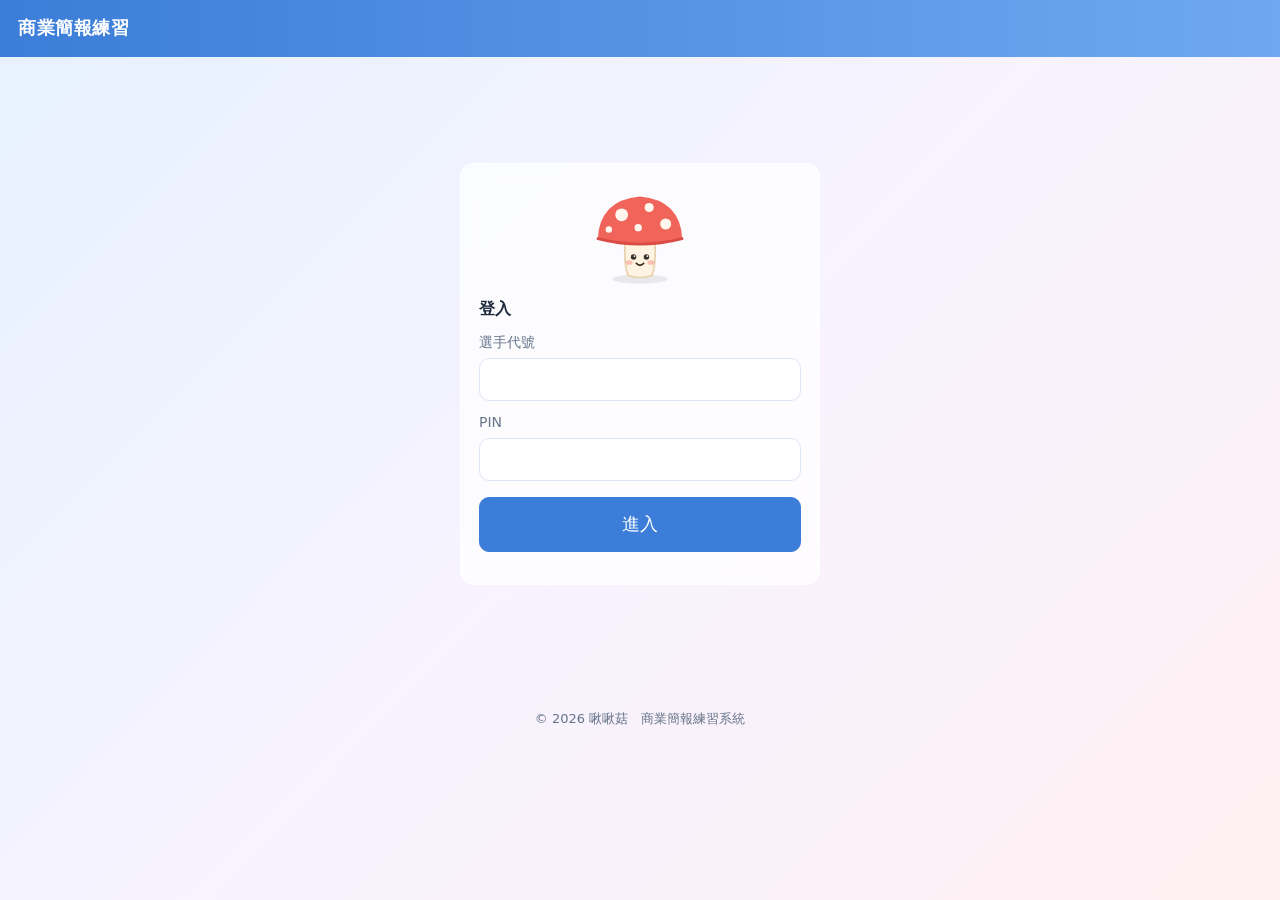
==== index.html @ de79013f "Add files via upload" ====
<!DOCTYPE html>
<html lang="zh-Hant">
<head>
<meta charset="utf-8">
<meta name="viewport" content="width=device-width, initial-scale=1">
<title>商業簡報練習</title>
<link rel="stylesheet" href="style.css">
</head>
<body>
<header>
  <h1>商業簡報練習</h1>
  <div class="row">
    <button id="navHome" class="hidden">今日任務</button>
    <button id="navProg" class="hidden">我的進度</button>
    <button id="navOut" class="hidden">登出</button>
  </div>
</header>
<main id="app"></main>

<script src="bank.js"></script>
<script src="common.js"></script>
<script>
let ME = store("bp_me");           // {code, pin}
let RUN = store("bp_run");         // 進行中的練習（重新整理也不會中斷計時）
let tickH = null;

const app = $("#app");
$("#navHome").onclick = () => showHome();
$("#navProg").onclick = () => showProgress();
$("#navOut").onclick = () => { unstore("bp_me"); ME = null; showLogin(); };

function nav(on) { ["#navHome", "#navProg", "#navOut"].forEach(s => $(s).classList.toggle("hidden", !on)); }

/* ---------------- 登入 ---------------- */
function showLogin() {
  nav(false);
  app.innerHTML = `<div class="card login"><svg class="login-hero" viewBox="0 0 120 120" aria-hidden="true">
      <ellipse cx="60" cy="108" rx="30" ry="5" fill="rgba(0,0,0,.08)"/>
      <path d="M44 62 Q42 92 47 104 Q60 109 73 104 Q78 92 76 62 Z" fill="#FFF4E2" stroke="#E8D3B0" stroke-width="2"/>
      <path d="M14 64 Q16 22 60 18 Q104 22 106 64 Q60 76 14 64 Z" fill="#F0645A"/>
      <path d="M14 64 Q60 76 106 64" fill="none" stroke="#D84C44" stroke-width="3" stroke-linecap="round"/>
      <circle cx="40" cy="38" r="7" fill="#FFF7EE"/><circle cx="70" cy="30" r="5" fill="#FFF7EE"/><circle cx="88" cy="48" r="6" fill="#FFF7EE"/><circle cx="58" cy="52" r="4" fill="#FFF7EE"/><circle cx="26" cy="54" r="3.5" fill="#FFF7EE"/>
      <circle cx="53" cy="84" r="3" fill="#3B2F2A"/><circle cx="67" cy="84" r="3" fill="#3B2F2A"/>
      <circle cx="54" cy="83" r="1" fill="#fff"/><circle cx="68" cy="83" r="1" fill="#fff"/>
      <path d="M56 91 Q60 95 64 91" fill="none" stroke="#3B2F2A" stroke-width="2" stroke-linecap="round"/>
      <ellipse cx="48" cy="90" rx="4" ry="2.5" fill="#F7A9A0" opacity=".7"/><ellipse cx="72" cy="90" rx="4" ry="2.5" fill="#F7A9A0" opacity=".7"/>
    </svg>
    <h2>登入</h2>
    <label>選手代號</label><input id="code" autocomplete="username">
    <label>PIN</label><input id="pin" type="password" inputmode="numeric" autocomplete="current-password">
    <p><button class="primary big" id="go" style="width:100%">進入</button></p></div>`;
  $("#go").onclick = async () => {
    const code = $("#code").value.trim(), pin = $("#pin").value.trim();
    $("#go").disabled = true;
    const r = await api("login", { code, pin }).catch(() => ({ ok: false, msg: "連線失敗" }));
    $("#go").disabled = false;
    if (!r.ok) return toast(r.msg, true);
    ME = { code, pin }; store("bp_me", ME); await start();
  };
}

/* ---------------- 首頁：今日任務 ---------------- */
async function showHome() {
  stopTick(); nav(true);
  app.innerHTML = `<div class="card"><p class="muted">載入中…</p></div>`;
  const r = await api("home", ME).catch(() => ({ ok: false, msg: "連線失敗" }));
  if (!r.ok) { if (r.msg === "請重新登入") return showLogin(); return app.innerHTML = `<div class="card">${esc(r.msg)}</div>`; }

  const codes = r.task ? r.task.codes : [];
  const doneSet = new Set(r.doneToday);
  const taskHtml = codes.length ? `<div class="tasks">${codes.map(c => {
      const d = drillOf(c), done = doneSet.has(c);
      return `<div class="task ${done ? "done" : ""}"><div class="row" style="flex-wrap:nowrap">
        <span class="check">${done ? "✓" : ""}</span>
        <div><div class="t">${esc(d.name)}</div><div class="s">目標 ${d.target} 分鐘${(d.type !== "drill" && r.task.year) ? `｜${r.task.year} 年題目` : ""}</div></div></div>
        <button class="${done ? "" : "primary"}" data-go="${c}">${done ? "再練一次" : "開始"}</button></div>`;
    }).join("")}</div>
    ${r.task.note ? `<div class="comment"><b>老師備註：</b>${esc(r.task.note)}</div>` : ""}
    <p class="muted small">今天完成 ${codes.filter(c => doneSet.has(c)).length} / ${codes.length} 項</p>`
    : `<p class="muted">老師今天還沒有指派任務，可以從下面自選練習。</p>`;

  app.innerHTML = `
    ${RUN ? `<div class="card" style="border-color:var(--main)"><b>你有一個練習還沒結束：</b>${esc(drillOf(RUN.code).name)}
      <p><button class="primary" id="resume">回到練習</button> <button id="drop">放棄這次</button></p></div>` : ""}
    <div class="homegrid"><div>
    <div class="card"><h2>今日任務｜${r.today}</h2>${taskHtml}</div>
    <div class="card"><h2>老師最新評語</h2>${r.comments.length ? r.comments.map(c =>
      `<div class="comment">${statusTag(c.status)} <b>${esc(c.name)}</b> <span class="muted small">${c.date}</span><div>${esc(c.comment)}</div></div>`).join("")
      : `<p class="muted">還沒有評語</p>`}</div></div><div>
    <div class="card"><h2>建議練習順序</h2><p class="muted small">先學配色、定出自己的風格，才能從零建出自己的母片。</p>
      <ol class="route">
        <li><a href="color.html#learn">色彩教學</a><span class="muted small">主色、輔色、強調色與比例</span></li>
        <li><a href="color.html#wheel">色環配色</a><span class="muted small">用色環挑出自己的色票</span></li>
        <li><a href="color.html#style">母片風格卡</a><span class="muted small">色票＋形狀語言＋字型</span></li>
        <li><a href="#" data-route="D01">從零建好母片</a><span class="muted small">照風格卡在投影片母片從零建立</span></li>
        <li><a href="#" data-route="M01">全真模擬</a><span class="muted small">完整考古題，每份至少 2 次</span></li>
      </ol></div>
    <div class="card"><h2>參考資料</h2><p class="muted small">每年都會考的格式要求（日期頁碼、圖片壓縮、存檔等）、常用快捷鍵，以及得獎作品的觀察重點。需要時點開看。</p>
      <p class="row"><a class="btn" href="guide.html#format" style="text-decoration:none">每年必有的格式要求</a><a class="btn" href="guide.html#keys" style="text-decoration:none">常用快捷鍵</a><a class="btn" href="guide.html#award" style="text-decoration:none">得獎作品觀察</a></p></div>
    <div class="card"><h2>配色與母片設計</h2><p class="muted small">色彩教學、色環配色、母片風格、圖形範例。目標：做出你自己的母片風格並背起來。</p>
      <p class="row"><a class="btn primary" href="color.html" style="text-decoration:none">進入配色練習</a><a class="btn" href="color.html#style" style="text-decoration:none">我的母片風格</a></p></div>
    <div class="card"><h2>自選練習</h2><div class="pick">${DRILLS.map(d =>
      `<button data-go="${d.code}"><b>${esc(d.name)}</b><div class="muted small">目標 ${d.target} 分鐘</div></button>`).join("")}</div></div>
    </div></div>`;

  $$("[data-route]").forEach(b => b.onclick = e => { e.preventDefault();
    if (RUN && !confirm("你有一個練習還沒結束，要放棄它並開始新的嗎？")) return;
    beginPractice(b.dataset.route, ""); });
  $$("[data-go]").forEach(b => b.onclick = () => {
    if (RUN && !confirm("你有一個練習還沒結束，要放棄它並開始新的嗎？")) return;
    const d = drillOf(b.dataset.go);
    beginPractice(d.code, d.type !== "drill" ? (r.task && r.task.year) || "" : "");
  });
  if ($("#resume")) $("#resume").onclick = () => showPractice();
  if ($("#drop")) $("#drop").onclick = () => { if (confirm("確定放棄？計時會清除。")) { RUN = null; unstore("bp_run"); showHome(); } };
}

/* 我的風格卡（在「配色與母片設計」設定） */
function myPal() {
  const p = store("bp_palette"); if (!p) return null;
  const colors = Array.isArray(p.colors) && p.colors.length ? p.colors : [p.main, p.sub, p.accent].filter(Boolean);
  const acc = Array.isArray(p.colors) && p.colors.length ? (p.acc ?? colors.length - 1) : colors.length - 1;
  return { bg: p.bg || "#FFFFFF", text: p.text || "#2B2B2B", text2: p.text2 || "#6B7280", colors, acc };
}
const cName = (i, p) => i === 0 ? "主色" : i === p.acc ? "強調色" : "色彩 " + (i + 1);
function styleCardHtml() {
  const st = store("bp_style"), p = myPal();
  if (!st || !st.name || !p) return `<div class="comment" style="border-color:var(--warn)"><b class="warn">你還沒有風格卡。</b>
    先到「配色與母片設計 → 母片風格」選好配色方案、形狀語言、字型並存成風格卡，再回來做這關。
    <p><a class="btn primary" href="color.html#style" style="text-decoration:none">去設定風格卡</a></p></div>`;
  const sw = c => `<span style="display:inline-block;width:40px;height:26px;border-radius:6px;background:${c};border:1px solid #ddd;vertical-align:middle;margin-right:6px"></span>`;
  return `<h3>照這張風格卡做：${esc(st.name)}</h3><div class="card" style="background:#fafbfa;margin:0">
    <div class="grid2"><div><p class="muted small" style="margin:0">背景與文字色</p>
      ${[["背景色", p.bg], ["主文字色", p.text], ["次要文字色", p.text2]].map(([n, c]) => `<div style="margin:4px 0">${sw(c)}<b>${n}</b>　${c}</div>`).join("")}
      <p class="muted small" style="margin:8px 0 0">物件色彩（${p.colors.length} 色）</p>
      ${p.colors.map((c, i) => `<div style="margin:4px 0">${sw(c)}<b>${cName(i, p)}</b>　${c}</div>`).join("")}</div>
    <div><p style="margin:4px 0"><b>形狀語言：</b>${SHAPE_NAMES[st.shape] || st.shape}</p><p style="margin:4px 0"><b>字型：</b>${FONT_NAMES[st.font] || st.font}</p>
    <p style="margin:4px 0"><b>版面配置：</b>封面、目錄、分隔頁、內文、結尾</p>
    <p style="margin:4px 0" class="small"><b>自訂色彩：</b>深色1＝主文字、淺色1＝背景、深色2＝次要文字、淺色2＝淺色底、輔色1～${p.colors.length}＝物件色彩（依序）</p>
    <a class="small" href="color.html#style">在配色與母片設計裡查看預覽 →</a></div></div>
    <p class="small" style="margin:8px 0 0">💡 色碼、字型照風格卡設定；<b>版面設計請依自己的巧思</b>，風格卡的預覽只是參考，不是要照抄。</p></div>`;
}
function styleCardText() {
  const st = store("bp_style"), p = myPal();
  return st && p ? `風格卡：${st.name}\n背景色 ${p.bg}｜主文字 ${p.text}｜次要文字 ${p.text2}\n物件色彩：${p.colors.map((c, i) => cName(i, p) + " " + c).join("｜")}\n形狀：${SHAPE_NAMES[st.shape] || ""}｜字型：${FONT_NAMES[st.font] || ""}` : "";
}

/* 全真模擬分段順序（讀題與建母片可以交換） */
const PH = () => ((RUN && RUN.order) || MOCK_PHASES.map(p => p.key)).map(k => MOCK_PHASES.find(p => p.key === k));

/* ---------------- 練習流程 ---------------- */
function beginPractice(code, year) {
  const d = drillOf(code);
  RUN = { code, year: "", suggest: year || "", acc: 0, startAt: null, stage: d.type === "drill" ? "brief" : "pickYear",
          phaseIdx: 0, phaseAcc: {}, phaseStart: null };
  save(); showPractice();
}
function save() { store("bp_run", RUN); }
function elapsed() { return RUN.acc + (RUN.startAt ? (Date.now() - RUN.startAt) / 1000 : 0); }
function phaseElapsed(i) {
  const k = PH()[i].key;
  return (RUN.phaseAcc[k] || 0) + (RUN.startAt && RUN.phaseIdx === i && RUN.phaseStart ? (Date.now() - RUN.phaseStart) / 1000 : 0);
}
function stopTick() { clearInterval(tickH); tickH = null; }

function showPractice() {
  stopTick(); nav(true);
  const d = drillOf(RUN.code);
  const ex = examOf(RUN.year);

  if (RUN.stage === "pickYear") {
    app.innerHTML = `<div class="card"><p class="muted">載入中…</p></div>`;
    api("progress", ME).then(r => {
      const L = r && r.ok ? r.logs : [];
      if (d.type === "mock") {
        app.innerHTML = `<div class="card"><h2>全真模擬｜考古題進度表</h2>
          <p>規則：拿完整的考古題，計時 4 小時做完。<b>每份至少做 2 次</b>：做完第 1 次，等老師檢討後才能做第 2 次，<b>一次要比一次快</b>。</p>
          ${RUN.suggest ? `<div class="comment">老師今天指定：<b>${RUN.suggest} 年</b></div>` : ""}
          ${examGrid(L, true)}</div>`;
      } else {
        app.innerHTML = `<div class="card"><h2>${esc(d.name)}</h2><p>選一年的題目：</p>
          ${RUN.suggest ? `<div class="comment">老師今天指定：<b>${RUN.suggest} 年</b></div>` : ""}
          <div class="pick">${EXAMS.map(e => { const n = L.filter(l => l.drill === d.code && String(l.year) === String(e.year)).length;
            return `<button data-year="${e.year}" class="${String(e.year) === String(RUN.suggest) ? "primary" : ""}"><b>${e.year} 年</b>｜${esc(e.title)}<div class="small">已練 ${n} 次</div></button>`; }).join("")}</div></div>`;
      }
      $$("[data-year]").forEach(b => b.onclick = () => {
        const y = b.dataset.year, A = L.filter(l => l.drill === d.code && String(l.year) === y);
        const p = A[A.length - 1];
        RUN.year = y; RUN.attempt = A.length + 1; RUN.stage = "brief";
        RUN.prev = p ? { seconds: p.seconds, phases: p.phases, missing: p.missing, comment: p.comment, date: p.date } : null;
        save(); showPractice();
      });
    });
    return;
  }

  if (RUN.stage === "brief" && d.type === "drill") {
    app.innerHTML = `<div class="card"><h2>${esc(d.name)}</h2>
      <p class="muted">目標時間 <b>${d.target} 分鐘</b>｜按「開始計時」後才開始算</p>
      <h3>任務</h3><p>${esc(d.goal || "")}</p>
      ${d.useStyle ? styleCardHtml() : ""}
      ${d.table ? `<h3>素材${d.material ? `<span class="muted small">（${esc(d.material)}）</span>` : ""}</h3>
        <div style="overflow-x:auto"><table class="tbl data">${d.table.map((r, i) => `<tr>${r.map(c => i ? `<td>${esc(c)}</td>` : `<th>${esc(c)}</th>`).join("")}</tr>`).join("")}</table></div>`
        : d.material ? `<h3>素材</h3><p>${esc(d.material)}</p>` : ""}
      ${d.tips ? `<h3>操作提示</h3><ol class="tips">${d.tips.map(t => `<li>${esc(t)}</li>`).join("")}</ol>` : ""}
      ${d.pass ? `<h3>合格標準</h3><ul class="passlist">${d.pass.map(t => `<li>${esc(t)}</li>`).join("")}</ul>` : ""}
      <p><button class="primary big" id="startBtn">開始計時</button> <button id="back">回首頁</button></p></div>`;
    $("#startBtn").onclick = () => { RUN.stage = "timer"; RUN.startAt = Date.now(); save(); showPractice(); };
    $("#back").onclick = () => { RUN = null; unstore("bp_run"); showHome(); };
    return;
  }

  if (RUN.stage === "brief") {
    app.innerHTML = `<div class="card"><h2>${esc(d.name)}</h2>
      <p><b>${ex.year} 年｜${esc(ex.title)}</b>　<span class="tag pass">第 ${RUN.attempt || 1} 次</span><br><span class="muted">${esc(ex.role)}</span></p>
      ${RUN.prev ? `<div class="card" style="background:#fafbfa">
        <h3 style="margin-top:0">上次（${RUN.prev.date}）用時 ${fmtSec(RUN.prev.seconds)}　→　這次目標：<span class="good">${fmtSec(Math.max(0, RUN.prev.seconds - 600))} 以內</span></h3>
        ${d.type === "mock" ? `<div class="phases">${PH().map(p => `<div class="phase"><div class="n">${p.name}</div><div class="v">${fmtSec((RUN.prev.phases || {})[p.key] || 0)}</div></div>`).join("")}</div>` : ""}
        ${RUN.prev.comment ? `<div class="comment"><b>老師檢討：</b>${esc(RUN.prev.comment)}</div>` : ""}
        ${RUN.prev.missing && RUN.prev.missing.length ? `<b class="warn">上次漏掉的，這次要特別注意：</b><ul>${RUN.prev.missing.map(m => `<li>${esc(m)}</li>`).join("")}</ul>` : ""}
      </div>` : ""}
      ${ex.pdf ? `<p><a class="btn" href="${esc(ex.pdf)}" target="_blank">打開試題卷</a></p>` : `<p class="muted small">請準備好這年的紙本或電子試題卷。</p>`}
      ${d.type === "read"
        ? `<p>規則：限時 ${d.target} 分鐘，<b>不要開 PPT</b>。讀完試題卷後寫出兩樣東西：</p>
           <ol><li>這題所有「必做規格」，一行一項</li><li>簡報大綱：每頁一行，寫「頁面標題｜這頁要讓評審看懂的重點」</li></ol>
           <p class="muted small">寫完送出前，系統會給你標準規格清單讓你自己對照。</p>`
        : `<p>規則：完整 4 小時，分四段計時。每完成一段就按「下一段」，這樣才看得出時間花在哪裡。</p>
           <p>最後一定要照比賽要求，以崗位編號存成<b>簡報檔、播放檔、PDF 三種檔案</b>並逐一打開測試；上傳給老師時請傳<b>簡報檔（.pptx）</b>，老師才看得到動畫。<a href="guide.html#format">看格式要求 →</a></p>
           <p><b>你的處理順序：</b></p>
           <div class="row" style="margin-bottom:8px">
             <label style="margin:0;color:var(--ink)"><input type="radio" name="ord" value="read" style="width:auto" ${PH()[0].key === "read" ? "checked" : ""}> 先讀題畫重點，再建母片</label>
             <label style="margin:0;color:var(--ink)"><input type="radio" name="ord" value="master" style="width:auto" ${PH()[0].key === "master" ? "checked" : ""}> 先建母片，再讀題</label></div>
           <div class="phases">${PH().map((p, i) => `<div class="phase"><div class="n">${i + 1}. ${p.name}</div><div class="v">${p.target} 分</div></div>`).join("")}</div>`}
      <p><button class="primary big" id="startBtn">開始計時</button> <button id="back">換一年</button></p></div>`;
    $$("[name=ord]").forEach(r => r.onchange = () => { RUN.order = r.value === "read" ? ["read", "master", "build", "check"] : ["master", "read", "build", "check"]; save(); showPractice(); });
    $("#startBtn").onclick = () => { RUN.stage = "timer"; RUN.startAt = Date.now(); RUN.phaseStart = Date.now(); save(); showPractice(); };
    $("#back").onclick = () => { RUN.stage = "pickYear"; save(); showPractice(); };
    return;
  }

  if (RUN.stage === "timer") {
    const isMock = d.type === "mock", isRead = d.type === "read";
    app.innerHTML = `<div class="card"><h2>${esc(d.name)}${ex ? `｜${ex.year} 年` : ""}</h2>
      <div class="timer" id="clock">00:00</div>
      <p class="center muted">目標 ${d.target} 分鐘</p>
      ${isMock ? `<div class="phases">${PH().map((p, i) => `<div class="phase" id="ph${i}"><div class="n">${p.name}（${p.target} 分）</div><div class="v" id="pv${i}">00:00</div></div>`).join("")}</div>` : ""}
      <p class="center">
        <button class="big" id="pause"></button>
        ${isMock ? `<button class="big" id="nextPh">下一段 →</button>` : ""}
        <button class="primary big" id="finish">完成</button></p>
      ${isRead ? `<label>① 必做規格清單（一行一項）</label><textarea id="ansA">${esc(RUN.ansA || "")}</textarea>
                  <label>② 簡報大綱：每頁一行「頁面標題｜這頁要傳達的重點」</label><textarea id="ansB" style="min-height:200px">${esc(RUN.ansB || "")}</textarea>` : ""}
    </div>`;
    if (d.pass) app.querySelector(".card").insertAdjacentHTML("beforeend", `<details style="margin-top:10px"><summary class="muted">看任務與合格標準</summary>
      <p>${esc(d.goal || "")}</p><ul class="passlist">${d.pass.map(t => `<li>${esc(t)}</li>`).join("")}</ul></details>`);
    if (isRead) ["#ansA", "#ansB"].forEach(s => $(s).oninput = () => { RUN[s.slice(1)] = $(s).value; save(); });

    const paint = () => {
      const e = elapsed();
      $("#clock").textContent = fmtSec(e);
      $("#clock").classList.toggle("over", e > d.target * 60);
      $("#pause").textContent = RUN.startAt ? "暫停" : "繼續";
      if (isMock) PH().forEach((p, i) => {
        $("#pv" + i).textContent = fmtSec(phaseElapsed(i));
        $("#ph" + i).classList.toggle("on", i === RUN.phaseIdx);
      });
      if (isMock) $("#nextPh").disabled = RUN.phaseIdx >= PH().length - 1;
    };
    $("#pause").onclick = () => {
      if (RUN.startAt) { // 暫停
        RUN.acc = elapsed();
        if (isMock) { const k = PH()[RUN.phaseIdx].key; RUN.phaseAcc[k] = phaseElapsed(RUN.phaseIdx); RUN.phaseStart = null; }
        RUN.startAt = null;
      } else { RUN.startAt = Date.now(); RUN.phaseStart = Date.now(); }
      save(); paint();
    };
    if (isMock) $("#nextPh").onclick = () => {
      const k = PH()[RUN.phaseIdx].key;
      RUN.phaseAcc[k] = phaseElapsed(RUN.phaseIdx);
      RUN.phaseIdx++; RUN.phaseStart = RUN.startAt ? Date.now() : null; save(); paint();
    };
    $("#finish").onclick = () => {
      if (!confirm("確定完成並停止計時？")) return;
      if (isMock) { const k = PH()[RUN.phaseIdx].key; RUN.phaseAcc[k] = phaseElapsed(RUN.phaseIdx); RUN.phaseStart = null; }
      RUN.acc = elapsed(); RUN.startAt = null; RUN.stage = "submit"; save(); showPractice();
    };
    paint(); tickH = setInterval(paint, 500);
    return;
  }

  if (RUN.stage === "submit") {
    const isMock = d.type === "mock", isRead = d.type === "read";
    const hit = RUN.acc <= d.target * 60;
    let checks = d.pass ? `<h3>對照合格標準：有做到的請打勾</h3><div class="checklist">${d.pass.map(s =>
        `<label><input type="checkbox" data-spec="${esc(s)}">${esc(s)}</label>`).join("")}</div>` : "";
    if (isRead) checks = `<h3>對照標準規格：你有寫到的請打勾</h3><div class="checklist">${ex.specs.map((s, i) =>
        `<label><input type="checkbox" data-spec="${esc(s)}">${esc(s)}</label>`).join("")}</div>
        ${ex.note ? `<p class="muted small">出題觀察：${esc(ex.note)}</p>` : ""}`;
    if (isMock) checks = `<h3>自我檢核：有做到的請打勾</h3>
        <div class="checklist"><p class="muted small">這年的指定項目</p>${ex.specs.map(s => `<label><input type="checkbox" data-spec="${esc(s)}">${esc(s)}</label>`).join("")}
        <p class="muted small">每年都要的通用項目</p>${COMMON_SPECS.map(s => `<label><input type="checkbox" data-spec="${esc(s)}">${esc(s)}</label>`).join("")}</div>`;

    app.innerHTML = `<div class="card"><h2>${esc(d.name)}${ex ? `｜${ex.year} 年` : ""}</h2>
      <p>用時 <b class="${hit ? "good" : "warn"}">${fmtSec(RUN.acc)}</b>（目標 ${d.target} 分鐘）${hit ? "　達標！" : ""}</p>
      ${isMock ? `<div class="phases">${PH().map(p => { const v = RUN.phaseAcc[p.key] || 0;
        return `<div class="phase"><div class="n">${p.name}（${p.target} 分）</div><div class="v ${v > p.target * 60 ? "warn" : ""}">${fmtSec(v)}</div></div>`; }).join("")}</div>` : ""}
      ${checks}
      <label>上傳作品（${isMock ? "請上傳簡報檔 .pptx，老師才看得到動畫" : "簡報檔 .pptx 或截圖"}，25MB 以內，可不傳）</label>
      <input type="file" id="file" accept=".pptx,.pdf,.xlsx,image/*">
      <label>自評：哪裡卡住？下次要改什麼？</label><textarea id="refl" style="min-height:90px" placeholder="例如：SmartArt 改顏色找很久、圖表資料標籤忘了加…"></textarea>
      <p><button class="primary big" id="send">送出</button> <button id="cancel">放棄這次</button></p></div>`;

    $("#cancel").onclick = () => { if (confirm("確定放棄？這次紀錄不會保存。")) { RUN = null; unstore("bp_run"); showHome(); } };
    $("#send").onclick = async () => {
      const f = $("#file").files[0];
      if (f && f.size > 25 * 1024 * 1024) return toast("檔案超過 25MB，請先壓縮圖片再存檔上傳", true);
      $("#send").disabled = true; $("#send").textContent = f ? "上傳中…" : "送出中…";
      const missing = $$("[data-spec]").filter(c => !c.checked).map(c => c.dataset.spec);
      const payload = {
        ...ME, type: d.type, drillCode: d.code, drillName: d.name, year: RUN.year,
        seconds: Math.round(RUN.acc), phases: isMock ? RUN.phaseAcc : {},
        missing, reflection: $("#refl").value,
        answer: isRead ? `【必做規格】\n${RUN.ansA || ""}\n\n【大綱】\n${RUN.ansB || ""}` : d.useStyle ? styleCardText() : "",
        file: f ? await readFileB64(f) : null
      };
      const r = await api("submit", payload).catch(() => ({ ok: false, msg: "連線失敗，請再按一次" }));
      if (!r.ok) { $("#send").disabled = false; $("#send").textContent = "送出"; return toast(r.msg, true); }
      if (RUN.prev) { RUN.stage = "result"; RUN.missingNow = missing; save(); return showPractice(); }
      RUN = null; unstore("bp_run"); toast("已送出，辛苦了！"); showHome();
    };
  }

  if (RUN.stage === "result") {
    const pv = RUN.prev, diff = Math.round((pv.seconds - RUN.acc) / 60);
    const row = (n, a, b) => { const dd = Math.round((a - b) / 60); return `<tr><td>${n}</td><td>${fmtSec(a)}</td><td><b>${fmtSec(b)}</b></td>
      <td class="${dd > 0 ? "good" : dd < 0 ? "warn" : ""}">${dd > 0 ? "▼ 快 " + dd + " 分" : dd < 0 ? "▲ 慢 " + (-dd) + " 分" : "持平"}</td></tr>`; };
    app.innerHTML = `<div class="card center"><h2>${ex.year} 年｜第 ${RUN.attempt} 次完成！</h2>
      <div class="timer ${diff > 0 ? "" : "over"}" style="font-size:44px">${diff > 0 ? "比上次快 " + diff + " 分鐘" : diff < 0 ? "比上次慢 " + (-diff) + " 分鐘" : "和上次一樣"}</div></div>
      <div class="card"><h2>和上次比較</h2><table class="tbl"><thead><tr><th>階段</th><th>上次</th><th>這次</th><th>差異</th></tr></thead><tbody>
      ${d.type === "mock" ? PH().map(p => row(p.name, (pv.phases || {})[p.key] || 0, RUN.phaseAcc[p.key] || 0)).join("") : ""}
      ${row("總計", pv.seconds, RUN.acc)}
      <tr><td>漏掉的規格</td><td>${(pv.missing || []).length} 項</td><td><b>${(RUN.missingNow || []).length} 項</b></td>
      <td class="${(RUN.missingNow || []).length < (pv.missing || []).length ? "good" : ""}">${(RUN.missingNow || []).length < (pv.missing || []).length ? "▼ 進步" : ""}</td></tr></tbody></table>
      <p class="muted small">已送給老師檢討。檢討完成後，就可以挑戰下一次。</p>
      <p><button class="primary big" id="done">回首頁</button></p></div>`;
    $("#done").onclick = () => { RUN = null; unstore("bp_run"); showHome(); };
  }
}

/* ---------------- 我的進度 ---------------- */
async function showProgress() {
  stopTick(); nav(true);
  app.innerHTML = `<div class="card"><p class="muted">載入中…</p></div>`;
  const r = await api("progress", ME).catch(() => ({ ok: false, msg: "連線失敗" }));
  if (!r.ok) return app.innerHTML = `<div class="card">${esc(r.msg)}</div>`;
  const L = r.logs;
  const days = new Set(L.map(l => l.date));
  let streak = 0; for (const d of lastDays(60).reverse()) { if (days.has(d)) streak++; else if (streak || d !== lastDays(1)[0]) break; }
  const week = new Set(lastDays(7)); const wk = L.filter(l => week.has(l.date)).length;
  const mocks = L.filter(l => l.type === "mock");

  app.innerHTML = `
    <div class="card"><h2>總覽</h2><div class="stats">
      <div class="stat"><div class="n">累計練習</div><div class="v">${L.length}</div></div>
      <div class="stat"><div class="n">本週練習</div><div class="v">${wk}</div></div>
      <div class="stat"><div class="n">連續天數</div><div class="v">${streak}</div></div>
      <div class="stat"><div class="n">全真模擬</div><div class="v">${mocks.length}</div></div></div>
      <h3>練習熱度</h3>${heatGrid(L)}</div>
    <div class="card"><h2>速度關卡紀錄</h2><p class="muted small">綠色＝達到目標時間</p>${drillTable(L)}</div>
    <div class="card"><h2>我最常漏掉的規格</h2>${missingRank(L)}</div>
    <div class="card"><h2>練習紀錄與評語</h2>${L.slice().reverse().map(l => `
      <div class="log"><div class="row">${statusTag(l.status)} <b>${esc(l.name)}</b>${l.year ? `<span class="muted">${l.year} 年</span>` : ""}
        <span class="muted small">${l.date}｜${fmtSec(l.seconds)}</span></div>
        ${l.comment ? `<div class="comment">${esc(l.comment)}</div>` : ""}</div>`).join("") || `<p class="muted">還沒有紀錄</p>`}</div>`;
}

async function start() {
  if (ME) await cloudLoad();
  if (!ME) return showLogin();
  const m = location.hash.match(/go=(\w+)/);
  if (m && !RUN) { history.replaceState(null, "", location.pathname); return beginPractice(m[1], ""); } if (RUN && RUN.stage !== "pickYear") return showPractice(); showHome(); }
start();
</script>
</body>
</html>
---- style.css ----
:root {
  --bg: #EEF5FF;
  --card: rgba(255,255,255,.72);
  --ink: #1F2B3D;
  --muted: #667589;
  --line: #DCE6F3;
  --main: #3B7DD8;
  --main-2: #E3EEFC;
  --warn: #E86A6A;
  --good: #2E9D7A;
  --accent: #FF8A8A;
  --heat1: #C7DCF7;
  --heat2: #7FAAE8;
  --bgimg: linear-gradient(135deg,#E6F1FF 0%,#F7F3FF 50%,#FFF0F2 100%);
  --hdr: linear-gradient(90deg,#3B7DD8,#6FA8F0);
  --cardbd: rgba(255,255,255,.9);
  --blur: 10px;
  --radius: 14px;
}
* { box-sizing: border-box; }
body { margin: 0; background: var(--bg); background-image: var(--bgimg); background-attachment: fixed; color: var(--ink);
  font-family: "Noto Sans TC", "PingFang TC", "Microsoft JhengHei", system-ui, sans-serif; line-height: 1.6; }
header { background: var(--hdr); color: #fff; padding: 14px 18px; display: flex; align-items: center; justify-content: space-between; gap: 10px; }
header h1 { font-size: 18px; margin: 0; font-weight: 700; letter-spacing: .5px; }
header button { background: rgba(255,255,255,.15); color: #fff; border: 0; }
main { max-width: 920px; margin: 0 auto; padding: 16px; }
.card { background: var(--card); border: 1px solid var(--cardbd); backdrop-filter: blur(var(--blur)); -webkit-backdrop-filter: blur(var(--blur)); border-radius: var(--radius); padding: 16px 18px; margin-bottom: 14px; }
.card h2 { font-size: 16px; margin: 0 0 10px; }
.card h3 { font-size: 15px; margin: 14px 0 6px; }
button, .btn { font: inherit; border: 1px solid var(--line); background: #fff; color: var(--ink); border-radius: 10px; padding: 8px 14px; cursor: pointer; }
button.primary { background: var(--main); color: #fff; border-color: var(--main); }
button.big { font-size: 18px; padding: 12px 22px; }
button:disabled { opacity: .5; cursor: default; }
input, select, textarea { font: inherit; border: 1px solid var(--line); border-radius: 10px; padding: 8px 10px; width: 100%; background: #fff; }
textarea { min-height: 120px; resize: vertical; }
label { display: block; font-size: 14px; color: var(--muted); margin: 10px 0 4px; }
.row { display: flex; gap: 10px; flex-wrap: wrap; align-items: center; }
.grid2 { display: grid; grid-template-columns: 1fr 1fr; gap: 12px; }
@media (max-width: 640px) { .grid2 { grid-template-columns: 1fr; } }
.muted { color: var(--muted); } .small { font-size: 13px; }
.good { color: var(--good); font-weight: 700; } .warn { color: var(--warn); font-weight: 700; }
.hidden { display: none !important; }

.tasks { display: grid; gap: 8px; }
.task { display: flex; align-items: center; justify-content: space-between; gap: 10px; border: 1px solid var(--line); border-radius: 12px; padding: 10px 12px; }
.task.done { background: var(--main-2); border-color: transparent; }
.task .t { font-weight: 600; } .task .s { font-size: 13px; color: var(--muted); }
.check { width: 26px; height: 26px; border-radius: 50%; border: 2px solid var(--line); display: grid; place-items: center; flex: none; color: #fff; }
.task.done .check { background: var(--main); border-color: var(--main); }

.timer { font-size: 56px; font-weight: 700; text-align: center; font-variant-numeric: tabular-nums; letter-spacing: 2px; margin: 8px 0; }
.timer.over { color: var(--warn); }
.phases { display: grid; grid-template-columns: repeat(4, 1fr); gap: 8px; margin: 8px 0 12px; }
@media (max-width: 640px) { .phases { grid-template-columns: repeat(2, 1fr); } }
.phase { border: 1px solid var(--line); border-radius: 12px; padding: 8px 10px; text-align: center; }
.phase.on { border-color: var(--main); background: var(--main-2); }
.phase .n { font-size: 13px; color: var(--muted); } .phase .v { font-size: 20px; font-weight: 700; font-variant-numeric: tabular-nums; }
.checklist label { display: flex; gap: 10px; align-items: flex-start; color: var(--ink); font-size: 15px; margin: 6px 0; cursor: pointer; }
.checklist input { width: 20px; height: 20px; flex: none; margin-top: 3px; }

.tbl { width: 100%; border-collapse: collapse; font-size: 14px; }
.tbl th, .tbl td { text-align: left; padding: 8px 6px; border-bottom: 1px solid var(--line); vertical-align: top; }
.tbl th { color: var(--muted); font-weight: 600; }
.bars { display: flex; align-items: flex-end; gap: 3px; height: 34px; }
.bars i { width: 9px; background: var(--accent); border-radius: 3px 3px 0 0; }
.bars i.ok { background: var(--main); }

.heat { display: grid; grid-template-columns: repeat(14, 1fr); gap: 4px; max-width: 420px; }
.heat span, .heat-legend i { aspect-ratio: 1; border-radius: 4px; background: #e8ebea; display: inline-block; }
.heat-legend i { width: 12px; height: 12px; margin: 0 2px; vertical-align: middle; }
.lv1 { background: var(--heat1) !important; } .lv2 { background: var(--heat2) !important; } .lv3 { background: var(--main) !important; }
.heat-legend { display: flex; justify-content: space-between; max-width: 420px; font-size: 12px; color: var(--muted); margin-top: 6px; }

.stats { display: grid; grid-template-columns: repeat(4, 1fr); gap: 10px; }
@media (max-width: 640px) { .stats { grid-template-columns: repeat(2, 1fr); } }
.stat { background: var(--main-2); border-radius: 12px; padding: 10px 12px; }
.stat .n { font-size: 13px; color: var(--muted); } .stat .v { font-size: 24px; font-weight: 700; }

.rank { margin: 0; padding-left: 20px; } .rank li { margin: 4px 0; } .rank li span { margin-right: 8px; }
.tag { font-size: 12px; padding: 2px 8px; border-radius: 99px; white-space: nowrap; }
.tag.wait { background: #eef0ef; color: var(--muted); } .tag.pass { background: #dff1e6; color: var(--good); } .tag.redo { background: #f7e6dc; color: var(--warn); }
.comment { border-left: 3px solid var(--main); padding: 4px 10px; margin: 8px 0; background: #fafbfa; }
.pick { display: grid; grid-template-columns: repeat(auto-fill, minmax(240px, 1fr)); gap: 8px; }
.pick button { text-align: left; }
.tabs { display: flex; gap: 6px; margin-bottom: 14px; flex-wrap: wrap; }
.tabs button.on { background: var(--main); color: #fff; border-color: var(--main); }
.log { border: 1px solid var(--line); border-radius: 12px; padding: 10px 12px; margin: 8px 0; }
.log summary { cursor: pointer; display: flex; gap: 8px; align-items: center; flex-wrap: wrap; list-style: none; }
.log pre { white-space: pre-wrap; font-family: inherit; background: #fafbfa; border-radius: 8px; padding: 8px; margin: 6px 0; }
.chips { display: flex; flex-wrap: wrap; gap: 6px; }
.chips span { background: var(--main-2); color: var(--main); border-radius: 99px; font-size: 12px; padding: 2px 8px; }
#toast { position: fixed; left: 50%; bottom: 24px; transform: translateX(-50%) translateY(80px); background: var(--ink); color: #fff; padding: 10px 18px; border-radius: 10px; transition: .25s; opacity: 0; z-index: 9; }
#toast.show { transform: translateX(-50%); opacity: 1; } #toast.bad { background: var(--warn); }
.center { text-align: center; }
.login { max-width: 360px; margin: 10vh auto; }
header h1 { white-space: nowrap; }
button { white-space: nowrap; }
@media (max-width: 640px) {
  header { padding: 10px 12px; } header h1 { font-size: 16px; }
  header button { padding: 6px 10px; font-size: 14px; }
  .timer { font-size: 44px; }
}
.tbl.data { width: auto; min-width: 60%; }
.tbl.data th { background: var(--main-2); color: var(--main); }
.tips li, .passlist li { margin: 3px 0; }
.passlist { padding-left: 20px; }
.passlist li::marker { content: "☐  "; color: var(--main); }
a.btn.primary { background: var(--main); color: #fff; border-color: var(--main); display: inline-block; }
/* 電腦版：首頁兩欄 */
@media (min-width: 1000px) {
  main.wide { max-width: 1180px; }
}
.pick button { white-space: normal; }
.homegrid { display: grid; grid-template-columns: 1fr; gap: 0 14px; }
@media (min-width: 1000px) {
  main:has(.homegrid) { max-width: 1240px; }
  .homegrid { grid-template-columns: 1.1fr 1fr; align-items: start; }
  .homegrid .pick { grid-template-columns: 1fr 1fr; }
}
.route { margin: 6px 0 0; padding-left: 22px; } .route li { margin: 6px 0; } .route li a { font-weight: 700; color: var(--main); margin-right: 8px; }

.credit { display: flex; align-items: center; justify-content: center; color: var(--muted); font-size: 13px; padding: 18px 12px 26px; }
.credit img { width: 40px; height: 40px; border-radius: 50%; box-shadow: 0 1px 4px rgba(0,0,0,.15); }
.login-hero { display: block; width: 110px; height: 110px; margin: 0 auto 6px; }
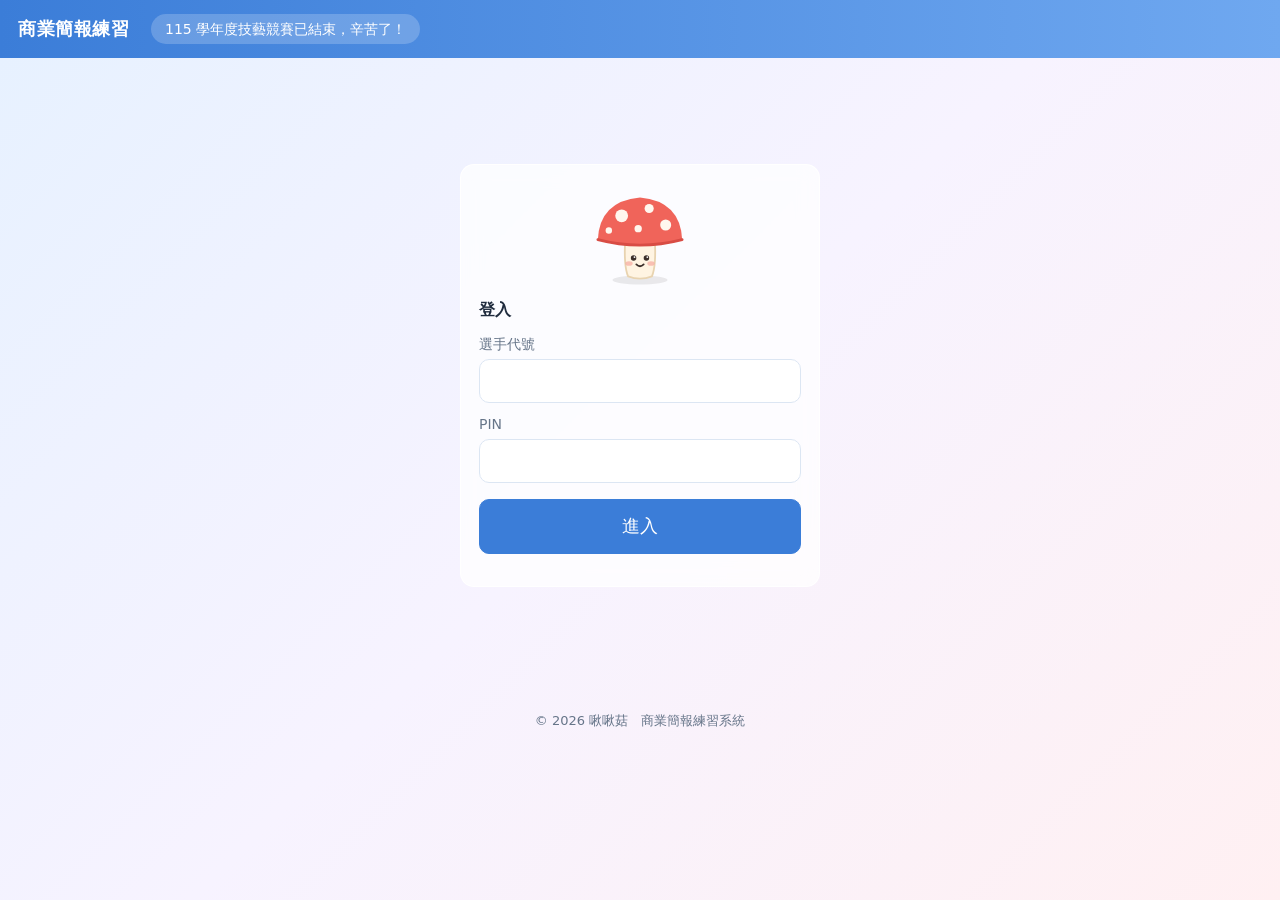
==== commit c57ef159: "Add files via upload" ====
--- a/index.html
+++ b/index.html
@@ -27,7 +27,7 @@
 const app = $("#app");
 $("#navHome").onclick = () => showHome();
 $("#navProg").onclick = () => showProgress();
-$("#navOut").onclick = () => { unstore("bp_me"); ME = null; showLogin(); };
+$("#navOut").onclick = () => { CLOUD_KEYS.concat(["bp_me", "bp_home", "bp_progress", "bp_prog", "bp_insp", "bp_insp_note"]).forEach(unstore); ME = null; showLogin(); };
 
 function nav(on) { ["#navHome", "#navProg", "#navOut"].forEach(s => $(s).classList.toggle("hidden", !on)); }
 
@@ -51,20 +51,30 @@
     <p><button class="primary big" id="go" style="width:100%">進入</button></p></div>`;
   $("#go").onclick = async () => {
     const code = $("#code").value.trim(), pin = $("#pin").value.trim();
-    $("#go").disabled = true;
-    const r = await api("login", { code, pin }).catch(() => ({ ok: false, msg: "連線失敗" }));
-    $("#go").disabled = false;
+    if (!code || !pin) return toast("請輸入代號和 PIN", true);
+    $("#go").disabled = true; $("#go").textContent = "登入中…（第一次可能要等幾秒）";
+    const r = await api("login", { code, pin });
+    $("#go").disabled = false; $("#go").textContent = "進入";
     if (!r.ok) return toast(r.msg, true);
-    ME = { code, pin }; store("bp_me", ME); await start();
+    ME = { code, pin }; store("bp_me", ME); applyCloud(r.data); store("bp_home", r);
+    showHome(r);
   };
 }
 
 /* ---------------- 首頁：今日任務 ---------------- */
-async function showHome() {
+/* 首頁：先顯示上次的畫面，背景向後台拿最新資料（一次請求）再更新 */
+async function showHome(fresh) {
   stopTick(); nav(true);
-  app.innerHTML = `<div class="card"><p class="muted">載入中…</p></div>`;
-  const r = await api("home", ME).catch(() => ({ ok: false, msg: "連線失敗" }));
-  if (!r.ok) { if (r.msg === "請重新登入") return showLogin(); return app.innerHTML = `<div class="card">${esc(r.msg)}</div>`; }
+  if (fresh) return renderHome(fresh);
+  const cached = store("bp_home");
+  if (cached && cached.ok) renderHome(cached, true);
+  else app.innerHTML = `<div class="card"><p class="muted">載入中…（第一次可能要等幾秒）</p></div>`;
+  const r = await api("home", ME);
+  if (!r.ok) { if (r.msg === "請重新登入") return showLogin(); if (!cached) app.innerHTML = `<div class="card">${esc(r.msg)}</div>`; else toast(r.msg, true); return; }
+  applyCloud(r.data); store("bp_home", r);
+  if (!RUN || document.querySelector("#homeMark")) renderHome(r);
+}
+function renderHome(r, stale) {
 
   const codes = r.task ? r.task.codes : [];
   const doneSet = new Set(r.doneToday);
@@ -82,19 +92,19 @@
   app.innerHTML = `
     ${RUN ? `<div class="card" style="border-color:var(--main)"><b>你有一個練習還沒結束：</b>${esc(drillOf(RUN.code).name)}
       <p><button class="primary" id="resume">回到練習</button> <button id="drop">放棄這次</button></p></div>` : ""}
-    <div class="homegrid"><div>
+    <div class="homegrid" id="homeMark"><div>
     <div class="card"><h2>今日任務｜${r.today}</h2>${taskHtml}</div>
     <div class="card"><h2>老師最新評語</h2>${r.comments.length ? r.comments.map(c =>
       `<div class="comment">${statusTag(c.status)} <b>${esc(c.name)}</b> <span class="muted small">${c.date}</span><div>${esc(c.comment)}</div></div>`).join("")
       : `<p class="muted">還沒有評語</p>`}</div></div><div>
     <div class="card"><h2>建議練習順序</h2><p class="muted small">先學配色、定出自己的風格，才能從零建出自己的母片。</p>
       <ol class="route">
-        <li><a href="color.html#learn">色彩教學</a><span class="muted small">主色、輔色、強調色與比例</span></li>
-        <li><a href="color.html#wheel">色環配色</a><span class="muted small">用色環挑出自己的色票</span></li>
-        <li><a href="color.html#style">母片風格卡</a><span class="muted small">色票＋形狀語言＋字型</span></li>
+        <li><a href="color.html#insp">靈感吸色</a><span class="muted small">上傳喜歡的作品，直接在圖上吸色組出配色</span></li>
+        <li><a href="color.html#style">母片風格卡</a><span class="muted small">形狀語言＋字型＋命名，交給老師確認</span></li>
+        <li><a href="color.html#recipe">母片製作清單</a><span class="muted small">每個物件的顏色、大小、位置都記下來</span></li>
         <li><a href="#" data-route="D01">從零建好母片</a><span class="muted small">照風格卡在投影片母片從零建立</span></li>
         <li><a href="#" data-route="M01">全真模擬</a><span class="muted small">完整考古題，每份至少 2 次</span></li>
-      </ol></div>
+      </ol><p class="muted small" style="margin:6px 0 0">配色沒方向時，先看 <a href="color.html#learn">色彩教學</a>、<a href="color.html#wheel">色環配色</a>。</p></div>
     <div class="card"><h2>參考資料</h2><p class="muted small">每年都會考的格式要求（日期頁碼、圖片壓縮、存檔等）、常用快捷鍵，以及得獎作品的觀察重點。需要時點開看。</p>
       <p class="row"><a class="btn" href="guide.html#format" style="text-decoration:none">每年必有的格式要求</a><a class="btn" href="guide.html#keys" style="text-decoration:none">常用快捷鍵</a><a class="btn" href="guide.html#award" style="text-decoration:none">得獎作品觀察</a></p></div>
     <div class="card"><h2>配色與母片設計</h2><p class="muted small">色彩教學、色環配色、母片風格、圖形範例。目標：做出你自己的母片風格並背起來。</p>
@@ -293,7 +303,7 @@
     const hit = RUN.acc <= d.target * 60;
     let checks = d.pass ? `<h3>對照合格標準：有做到的請打勾</h3><div class="checklist">${d.pass.map(s =>
         `<label><input type="checkbox" data-spec="${esc(s)}">${esc(s)}</label>`).join("")}</div>` : "";
-    if (isRead) checks = `<h3>對照標準規格：你有寫到的請打勾</h3><div class="checklist">${ex.specs.map((s, i) =>
+    if (isRead) checks = `<h3>對照標準規格：你有寫到的請打勾</h3><div class="checklist">${ex.specs.filter(s => !/日期|頁碼|壓縮|三種檔案/.test(s)).map((s, i) =>
         `<label><input type="checkbox" data-spec="${esc(s)}">${esc(s)}</label>`).join("")}</div>
         ${ex.note ? `<p class="muted small">出題觀察：${esc(ex.note)}</p>` : ""}`;
     if (isMock) checks = `<h3>自我檢核：有做到的請打勾</h3>
@@ -307,7 +317,7 @@
       ${checks}
       <label>上傳作品（${isMock ? "請上傳簡報檔 .pptx，老師才看得到動畫" : "簡報檔 .pptx 或截圖"}，25MB 以內，可不傳）</label>
       <input type="file" id="file" accept=".pptx,.pdf,.xlsx,image/*">
-      <label>自評：哪裡卡住？下次要改什麼？</label><textarea id="refl" style="min-height:90px" placeholder="例如：SmartArt 改顏色找很久、圖表資料標籤忘了加…"></textarea>
+      <label>自評：哪裡卡住？下次要改什麼？</label><textarea id="refl" style="min-height:90px" placeholder="${isRead ? "例如：客戶分群的依據找很久、成本效益的數字還不知道怎麼呈現、漏看了一項規格…" : "例如：SmartArt 改顏色找很久、圖表資料標籤忘了加…"}"></textarea>
       <p><button class="primary big" id="send">送出</button> <button id="cancel">放棄這次</button></p></div>`;
 
     $("#cancel").onclick = () => { if (confirm("確定放棄？這次紀錄不會保存。")) { RUN = null; unstore("bp_run"); showHome(); } };
@@ -350,9 +360,14 @@
 /* ---------------- 我的進度 ---------------- */
 async function showProgress() {
   stopTick(); nav(true);
-  app.innerHTML = `<div class="card"><p class="muted">載入中…</p></div>`;
-  const r = await api("progress", ME).catch(() => ({ ok: false, msg: "連線失敗" }));
-  if (!r.ok) return app.innerHTML = `<div class="card">${esc(r.msg)}</div>`;
+  const cached = store("bp_progress");
+  if (cached) renderProgress(cached); else app.innerHTML = `<div class="card"><p class="muted">載入中…</p></div>`;
+  const r = await api("progress", ME);
+  if (!r.ok) { if (!cached) app.innerHTML = `<div class="card">${esc(r.msg)}</div>`; return; }
+  try { store("bp_progress", r); } catch (e) {}
+  if ($("#progMark")) renderProgress(r);
+}
+function renderProgress(r) {
   const L = r.logs;
   const days = new Set(L.map(l => l.date));
   let streak = 0; for (const d of lastDays(60).reverse()) { if (days.has(d)) streak++; else if (streak || d !== lastDays(1)[0]) break; }
@@ -360,7 +375,7 @@
   const mocks = L.filter(l => l.type === "mock");
 
   app.innerHTML = `
-    <div class="card"><h2>總覽</h2><div class="stats">
+    <div class="card" id="progMark"><h2>總覽</h2><div class="stats">
       <div class="stat"><div class="n">累計練習</div><div class="v">${L.length}</div></div>
       <div class="stat"><div class="n">本週練習</div><div class="v">${wk}</div></div>
       <div class="stat"><div class="n">連續天數</div><div class="v">${streak}</div></div>
@@ -375,7 +390,6 @@
 }
 
 async function start() {
-  if (ME) await cloudLoad();
   if (!ME) return showLogin();
   const m = location.hash.match(/go=(\w+)/);
   if (m && !RUN) { history.replaceState(null, "", location.pathname); return beginPractice(m[1], ""); } if (RUN && RUN.stage !== "pickYear") return showPractice(); showHome(); }
--- a/style.css
+++ b/style.css
@@ -122,3 +122,7 @@
 .credit { display: flex; align-items: center; justify-content: center; color: var(--muted); font-size: 13px; padding: 18px 12px 26px; }
 .credit img { width: 40px; height: 40px; border-radius: 50%; box-shadow: 0 1px 4px rgba(0,0,0,.15); }
 .login-hero { display: block; width: 110px; height: 110px; margin: 0 auto 6px; }
+
+.countdown { background: rgba(255,255,255,.2); color: #fff; border-radius: 99px; padding: 4px 14px; font-size: 14px; white-space: nowrap; margin-right: auto; margin-left: 12px; }
+.countdown b { font-size: 20px; margin: 0 2px; color: #FFE08A; }
+@media (max-width: 640px) { header { flex-wrap: wrap; } .countdown { order: 3; margin: 6px 0 0; width: 100%; text-align: center; } }
